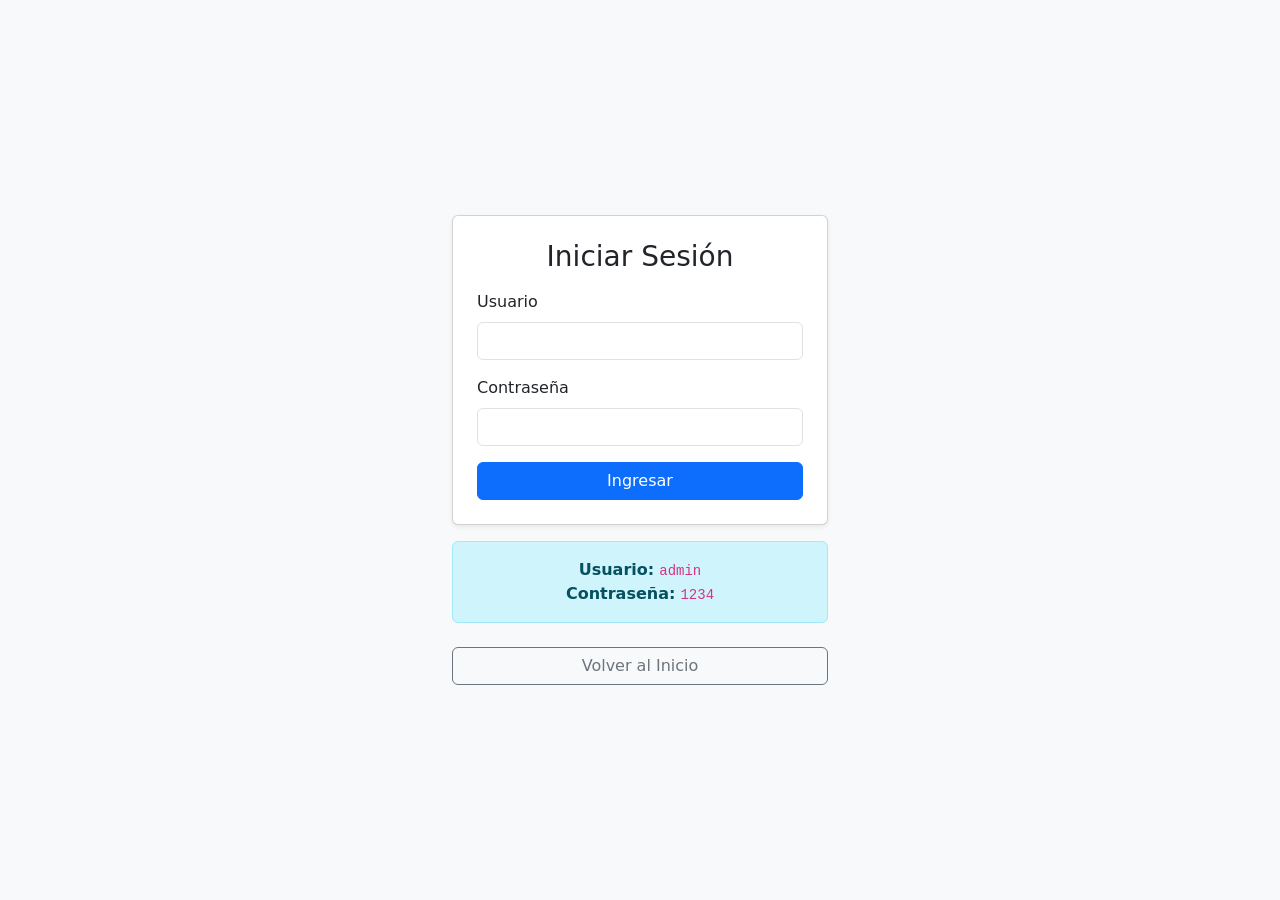
==== adminSalones.html @ 74d9e40b "organizado js" ====
<!DOCTYPE html>
<html lang="es">

<head>
    <meta charset="UTF-8">
    <title>Panel de Administración</title>
    <meta name="viewport" content="width=device-width, initial-scale=1">
    <link href="https://cdn.jsdelivr.net/npm/bootstrap@5.3.3/dist/css/bootstrap.min.css" rel="stylesheet">
</head>

<body class="container my-5">
    <h1 class="mb-4 text-center">Panel de Administración</h1>
    <div class="mb-4 text-center">
        <a href="index.html" class="btn btn-outline-primary">Volver al Inicio</a>
    </div>

    <ul class="nav nav-tabs" id="adminTab" role="tablist">
        <li class="nav-item" role="presentation">
            <button class="nav-link active" id="salones-tab" data-bs-toggle="tab" data-bs-target="#salones-tab-pane"
                type="button" role="tab" aria-controls="salones-tab-pane" aria-selected="true">Gestionar Salones</button>
        </li>
        <li class="nav-item" role="presentation">
            <button class="nav-link" id="servicios-tab" data-bs-toggle="tab" data-bs-target="#servicios-tab-pane"
                type="button" role="tab" aria-controls="servicios-tab-pane" aria-selected="false">Gestionar Servicios</button>
        </li>
    </ul>

    <div class="tab-content" id="adminTabContent">

        <div class="tab-pane fade show active" id="salones-tab-pane" role="tabpanel" aria-labelledby="salones-tab" tabindex="0">
            <div class="p-3 border border-top-0">
                <h2 class="h4 mt-3">Editor de Salones</h2>
                <div class="mb-4">
                    <input type="text" id="buscarInput" class="form-control" placeholder="Buscar salón por nombre...">
                </div>
                <form id="salonForm" class="mb-5">
                    <input type="hidden" id="salonId">
                    <div class="mb-3">
                        <label class="form-label">Nombre</label>
                        <input type="text" id="nombreSalon" class="form-control" required>
                    </div>
                    <div class="mb-3">
                        <label class="form-label">Dirección</label>
                        <input type="text" id="direccion" class="form-control" required>
                    </div>
                    <div class="mb-3">
                        <label class="form-label">Descripción</label>
                        <textarea id="descripcionSalon" class="form-control" rows="2" required></textarea>
                    </div>
                    <div class="mb-3">
                        <label class="form-label">URLs de Imágenes (separadas por coma)</label>
                        <input type="text" id="imagenes" class="form-control" required>
                    </div>
                    <button type="submit" class="btn btn-success">Guardar/Agregar Salón</button>
                </form>

                <div class="table-responsive">
                    <table class="table table-bordered align-middle">
                        <thead class="table-dark">
                            <tr>
                                <th>ID</th>
                                <th>Nombre</th>
                                <th>Dirección</th>
                                <th>Imagen</th>
                                <th>Acciones</th>
                            </tr>
                        </thead>
                        <tbody id="tablaSalones"></tbody>
                    </table>
                </div>
            </div>
        </div>

        <div class="tab-pane fade" id="servicios-tab-pane" role="tabpanel" aria-labelledby="servicios-tab" tabindex="0">
            <div class="p-3 border border-top-0">
                <h2 class="h4 mt-3">Editor de Servicios</h2>
                <form id="servicioForm" class="mb-5">
                    <input type="hidden" id="servicioId">
                    <div class="mb-3">
                        <label class="form-label">Nombre del Servicio</label>
                        <input type="text" id="nombreServicio" class="form-control" required>
                    </div>
                    <div class="mb-3">
                        <label class="form-label">Descripción</label>
                        <textarea id="descripcionServicio" class="form-control" rows="3" required></textarea>
                    </div>
                    <div class="mb-3">
                        <label class="form-label">URL de la Imagen</label>
                        <input type="text" id="imagenServicio" class="form-control" required>
                    </div>
                    <button type="submit" class="btn btn-success">Guardar/Agregar Servicio</button>
                </form>

                <div class="table-responsive">
                    <table class="table table-bordered align-middle">
                        <thead class="table-dark">
                            <tr>
                                <th>ID</th>
                                <th>Nombre</th>
                                <th>Imagen</th>
                                <th>Acciones</th>
                            </tr>
                        </thead>
                        <tbody id="tablaServicios"></tbody>
                    </table>
                </div>
            </div>
        </div>
    </div>

    <script src="https://cdn.jsdelivr.net/npm/bootstrap@5.3.3/dist/js/bootstrap.bundle.min.js"></script>
    <script type="module" src="js/admin.js"></script>

</body>

</html>
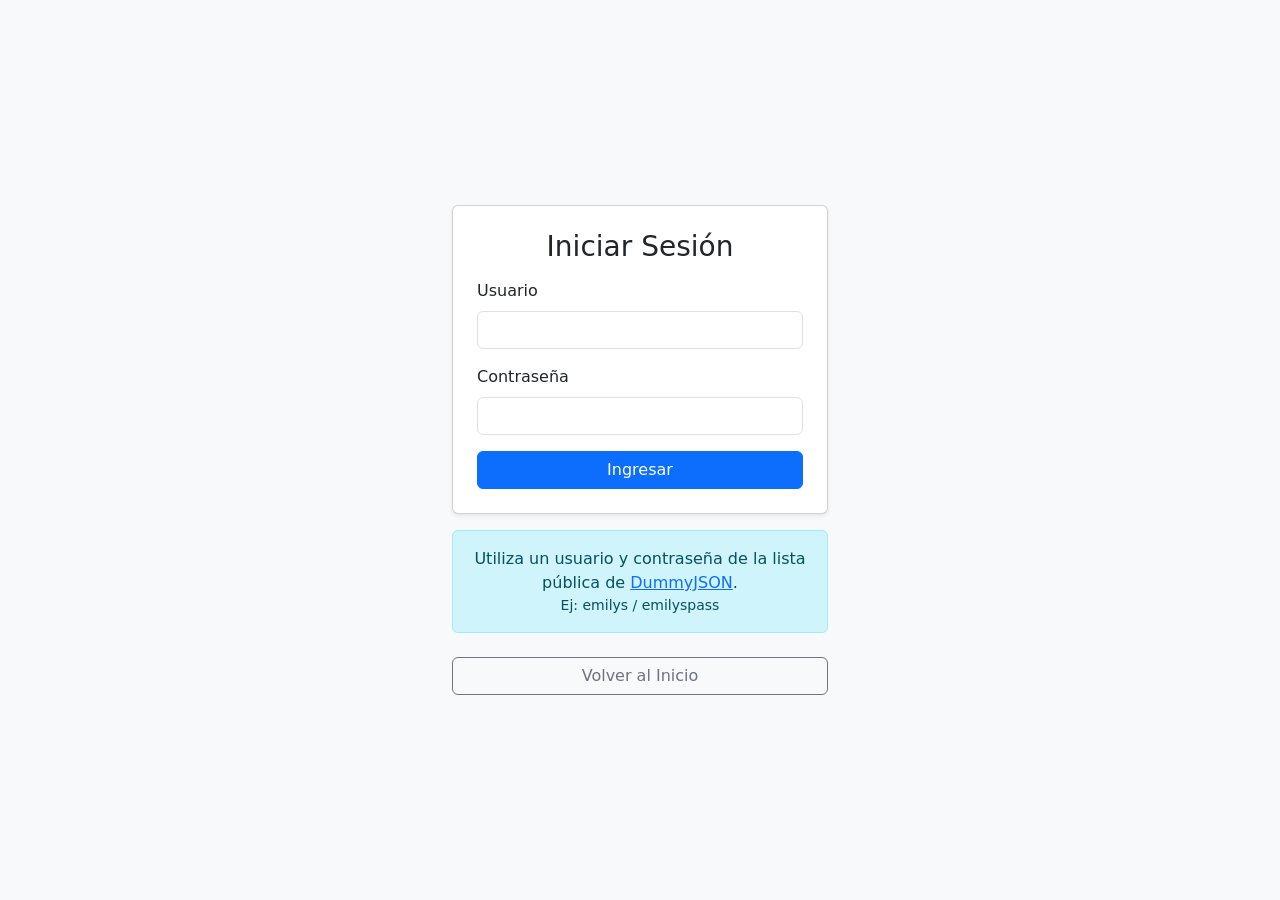
==== commit 140f8b30: "agregado login" ====
--- a/adminSalones.html
+++ b/adminSalones.html
@@ -10,8 +10,9 @@
 
 <body class="container my-5">
     <h1 class="mb-4 text-center">Panel de Administración</h1>
-    <div class="mb-4 text-center">
+    <div class="mb-4 d-flex justify-content-between align-items-center">
         <a href="index.html" class="btn btn-outline-primary">Volver al Inicio</a>
+        <button id="logoutButton" class="btn btn-outline-danger">Cerrar Sesión</button>
     </div>
 
     <ul class="nav nav-tabs" id="adminTab" role="tablist">
@@ -21,13 +22,20 @@
         </li>
         <li class="nav-item" role="presentation">
             <button class="nav-link" id="servicios-tab" data-bs-toggle="tab" data-bs-target="#servicios-tab-pane"
-                type="button" role="tab" aria-controls="servicios-tab-pane" aria-selected="false">Gestionar Servicios</button>
+                type="button" role="tab" aria-controls="servicios-tab-pane" aria-selected="false">Gestionar
+                Servicios</button>
+        </li>
+        <li class="nav-item" role="presentation">
+            <button class="nav-link" id="usuarios-tab" data-bs-toggle="tab" data-bs-target="#usuarios-tab-pane"
+                type="button" role="tab" aria-controls="usuarios-tab-pane" aria-selected="false">Gestionar
+                Usuarios</button>
         </li>
     </ul>
 
     <div class="tab-content" id="adminTabContent">
 
-        <div class="tab-pane fade show active" id="salones-tab-pane" role="tabpanel" aria-labelledby="salones-tab" tabindex="0">
+        <div class="tab-pane fade show active" id="salones-tab-pane" role="tabpanel" aria-labelledby="salones-tab"
+            tabindex="0">
             <div class="p-3 border border-top-0">
                 <h2 class="h4 mt-3">Editor de Salones</h2>
                 <div class="mb-4">
@@ -35,20 +43,26 @@
                 </div>
                 <form id="salonForm" class="mb-5">
                     <input type="hidden" id="salonId">
-                    <div class="mb-3">
-                        <label class="form-label">Nombre</label>
-                        <input type="text" id="nombreSalon" class="form-control" required>
+                    <div class="row mb-3">
+                        <div class="col-md-8">
+                            <label for="nombreSalon" class="form-label">Nombre</label>
+                            <input type="text" id="nombreSalon" class="form-control" required>
+                        </div>
+                        <div class="col-md-4">
+                            <label for="precioSalon" class="form-label">Precio Base ($)</label>
+                            <input type="number" id="precioSalon" class="form-control" required>
+                        </div>
                     </div>
                     <div class="mb-3">
-                        <label class="form-label">Dirección</label>
+                        <label for="direccion" class="form-label">Dirección</label>
                         <input type="text" id="direccion" class="form-control" required>
                     </div>
                     <div class="mb-3">
-                        <label class="form-label">Descripción</label>
+                        <label for="descripcionSalon" class="form-label">Descripción</label>
                         <textarea id="descripcionSalon" class="form-control" rows="2" required></textarea>
                     </div>
                     <div class="mb-3">
-                        <label class="form-label">URLs de Imágenes (separadas por coma)</label>
+                        <label for="imagenes" class="form-label">URLs de Imágenes (separadas por coma)</label>
                         <input type="text" id="imagenes" class="form-control" required>
                     </div>
                     <button type="submit" class="btn btn-success">Guardar/Agregar Salón</button>
@@ -71,21 +85,28 @@
             </div>
         </div>
 
-        <div class="tab-pane fade" id="servicios-tab-pane" role="tabpanel" aria-labelledby="servicios-tab" tabindex="0">
+        <div class="tab-pane fade" id="servicios-tab-pane" role="tabpanel" aria-labelledby="servicios-tab"
+            tabindex="0">
             <div class="p-3 border border-top-0">
                 <h2 class="h4 mt-3">Editor de Servicios</h2>
                 <form id="servicioForm" class="mb-5">
                     <input type="hidden" id="servicioId">
-                    <div class="mb-3">
-                        <label class="form-label">Nombre del Servicio</label>
-                        <input type="text" id="nombreServicio" class="form-control" required>
+                    <div class="row mb-3">
+                        <div class="col-md-8">
+                            <label for="nombreServicio" class="form-label">Nombre del Servicio</label>
+                            <input type="text" id="nombreServicio" class="form-control" required>
+                        </div>
+                        <div class="col-md-4">
+                            <label for="precioServicio" class="form-label">Precio ($)</label>
+                            <input type="number" id="precioServicio" class="form-control" required>
+                        </div>
                     </div>
                     <div class="mb-3">
-                        <label class="form-label">Descripción</label>
+                        <label for="descripcionServicio" class="form-label">Descripción</label>
                         <textarea id="descripcionServicio" class="form-control" rows="3" required></textarea>
                     </div>
                     <div class="mb-3">
-                        <label class="form-label">URL de la Imagen</label>
+                        <label for="imagenServicio" class="form-label">URL de la Imagen</label>
                         <input type="text" id="imagenServicio" class="form-control" required>
                     </div>
                     <button type="submit" class="btn btn-success">Guardar/Agregar Servicio</button>
@@ -106,6 +127,29 @@
                 </div>
             </div>
         </div>
+
+        <div class="tab-pane fade" id="usuarios-tab-pane" role="tabpanel" aria-labelledby="usuarios-tab" tabindex="0">
+            <div class="p-3 border border-top-0">
+                <h2 class="h4 mt-3">Listado de Usuarios</h2>
+                <p>Usuarios registrados en el sistema externo.</p>
+                <div class="table-responsive">
+                    <table class="table table-striped table-hover align-middle">
+                        <thead class="table-dark">
+                            <tr>
+                                <th>Foto</th>
+                                <th>Nombre</th>
+                                <th>Apellido</th>
+                                <th>Email</th>
+                                <th>Usuario</th>
+                                <th>Rol</th>
+                            </tr>
+                        </thead>
+                        <tbody id="tablaUsuarios">
+                            </tbody>
+                    </table>
+                </div>
+            </div>
+        </div>
     </div>
 
     <script src="https://cdn.jsdelivr.net/npm/bootstrap@5.3.3/dist/js/bootstrap.bundle.min.js"></script>
